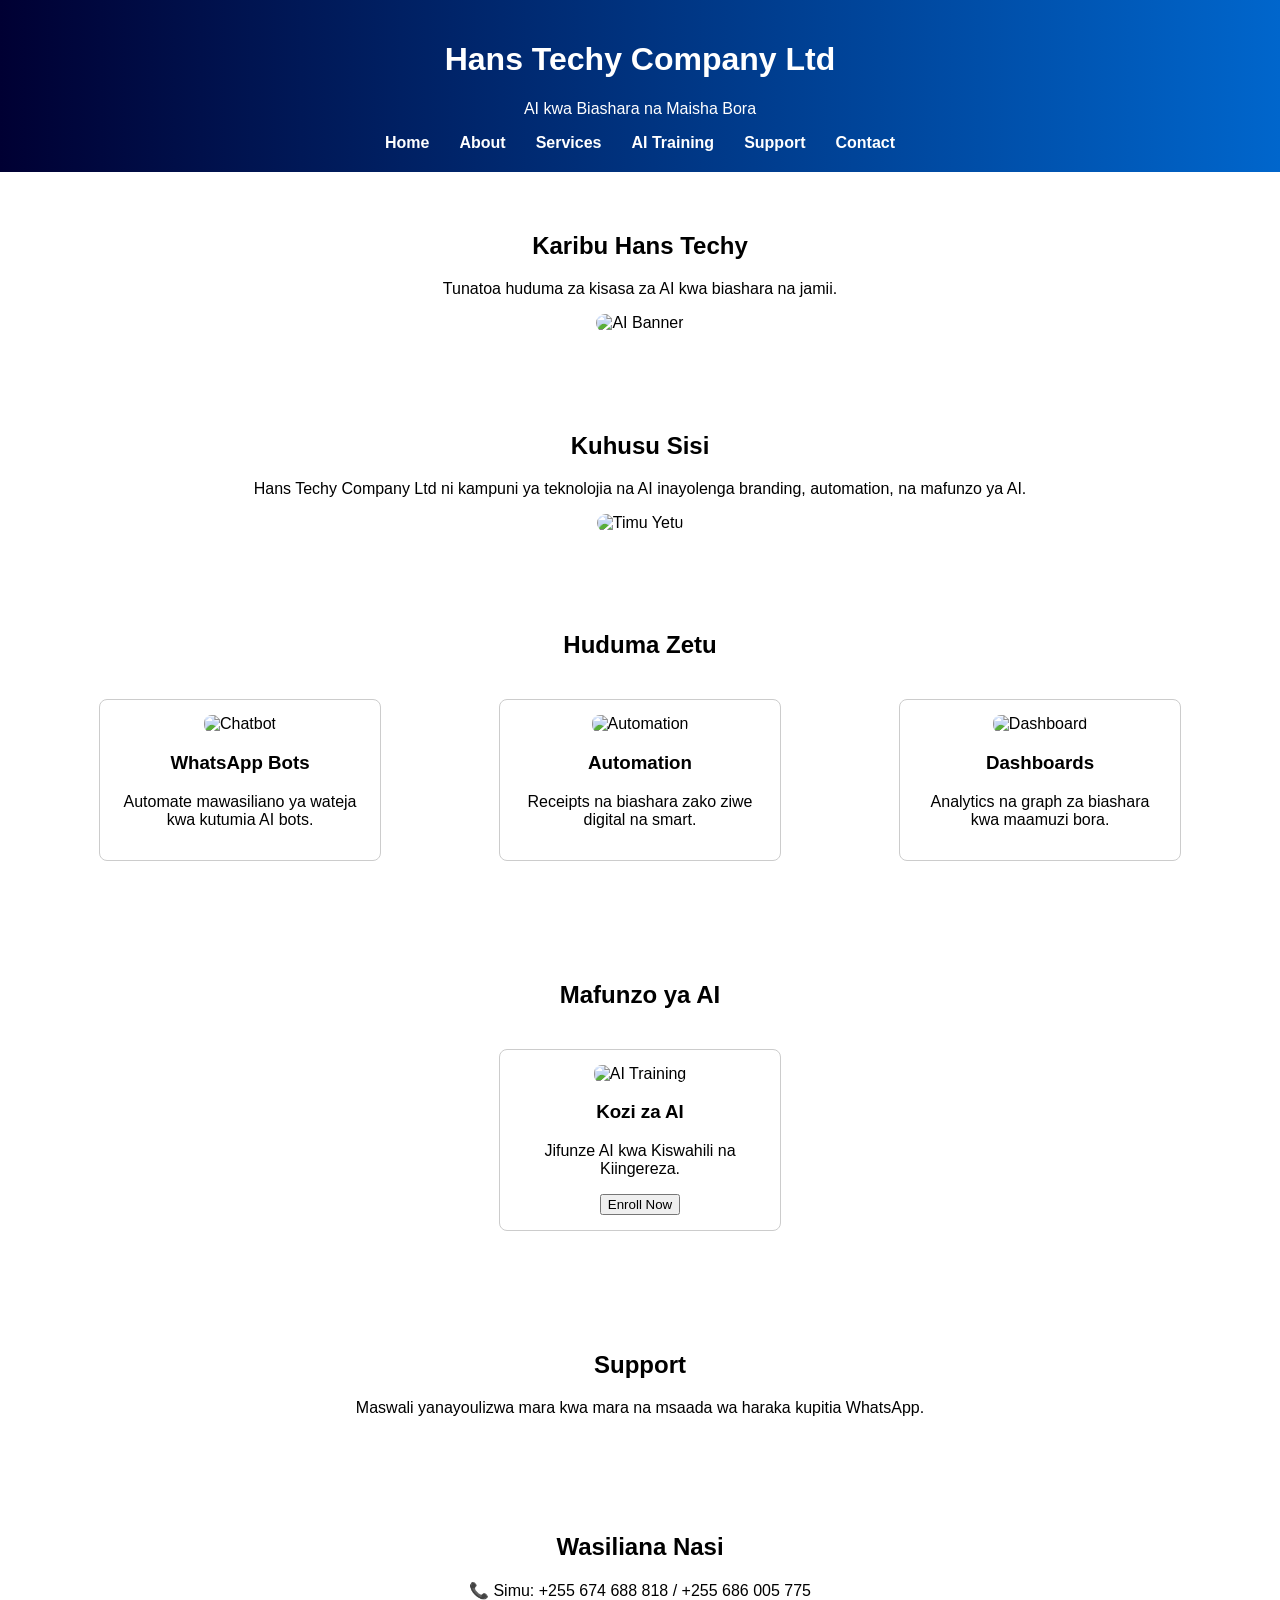
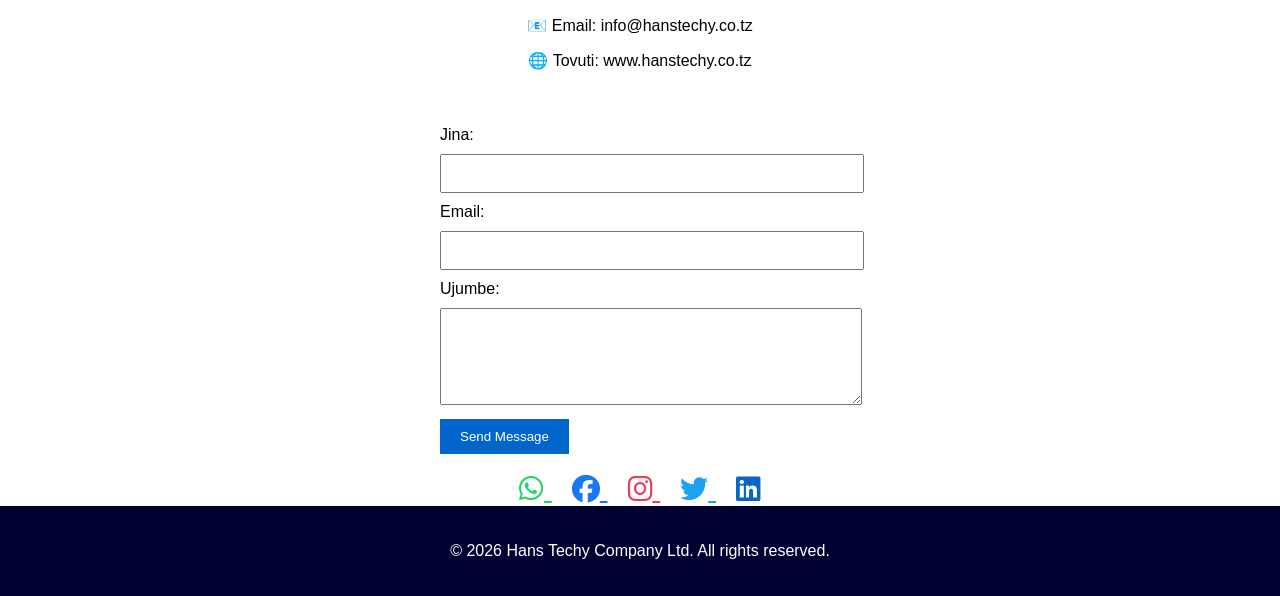
==== index.html @ b151af54 "hanstechy hanstechy" ====
<!DOCTYPE html>
<html lang="en">
<head>
    <meta charset="UTF-8">
    <meta name="viewport" content="width=device-width, initial-scale=1.0">
    <link rel="stylesheet" href="style.css">
    <script src="script.js"></script>
</head>
<body>
    <!DOCTYPE html>
<html lang="sw">
<head>
  <meta charset="UTF-8">
  <meta name="viewport" content="width=device-width, initial-scale=1.0">
  <title>Hans Techy Company Ltd - AI Services</title>
  <style>
    body { font-family: Arial, sans-serif; margin:0; padding:0; }
    header { background: linear-gradient(to right, #000033, #0066cc); color:white; padding:20px; text-align:center; }
    nav ul { list-style:none; margin:0; padding:0; display:flex; justify-content:center; }
    nav ul li { margin:0 15px; }
    nav ul li a { color:white; text-decoration:none; font-weight:bold; }
    section { padding:40px; text-align:center; }
    .services, .training { display:flex; justify-content:space-around; flex-wrap:wrap; }
    .card { width:250px; margin:20px; border:1px solid #ccc; border-radius:8px; padding:15px; }
    .card img { width:100%; border-radius:8px; }
    footer { background:#000033; color:white; text-align:center; padding:20px; }
    form { max-width:400px; margin:auto; text-align:left; }
    form input, form textarea { width:100%; padding:10px; margin:10px 0; }
    form button { background:#0066cc; color:white; padding:10px 20px; border:none; cursor:pointer; }
  </style>
</head>
<body>

<header>
  <h1>Hans Techy Company Ltd</h1>
  <p>AI kwa Biashara na Maisha Bora</p>
  <nav>
    <ul>
      <li><a href="#home">Home</a></li>
      <li><a href="#about">About</a></li>
      <li><a href="#services">Services</a></li>
      <li><a href="#training">AI Training</a></li>
      <li><a href="#support">Support</a></li>
      <li><a href="#contact">Contact</a></li>
    </ul>
  </nav>
</header>

<section id="home">
  <h2>Karibu Hans Techy</h2>
  <p>Tunatoa huduma za kisasa za AI kwa biashara na jamii.</p>
  <img src="https://i.ibb.co/nsypB0gt/7-Dom-MNb-Yu-M.jpg" alt="AI Banner" style="width:80%; border-radius:10px;">
</section>

<section id="about">
  <h2>Kuhusu Sisi</h2>
  <p>Hans Techy Company Ltd ni kampuni ya teknolojia na AI inayolenga branding, automation, na mafunzo ya AI.</p>
  <img src="https://i.ibb.co/VpCsRVrr/l7-Gcpwb5-VD.jpg" alt="Timu Yetu" style="width:50%; border-radius:10px;">
</section>

<section id="services">
  <h2>Huduma Zetu</h2>
  <div class="services">
    <div class="card">
      <img src="https://i.ibb.co/p68P328G/y-Qr-E8-YNxo1.jpg" alt="Chatbot">
      <h3>WhatsApp Bots</h3>
      <p>Automate mawasiliano ya wateja kwa kutumia AI bots.</p>
    </div>
    <div class="card">
      <img src="https://i.ibb.co/svBQygfM/z76-YGMe-CSn.jpg" alt="Automation">
      <h3>Automation</h3>
      <p>Receipts na biashara zako ziwe digital na smart.</p>
    </div>
    <div class="card">
      <img src="https://i.ibb.co/VpCsRVrr/l7-Gcpwb5-VD.jpg" alt="Dashboard">
      <h3>Dashboards</h3>
      <p>Analytics na graph za biashara kwa maamuzi bora.</p>
    </div>
  </div>
</section>

<section id="training">
  <h2>Mafunzo ya AI</h2>
  <div class="training">
    <div class="card">
      <img src="https://i.ibb.co/9L8FKBw/6-DF7-W1b2gd.jpg" alt="AI Training">
      <h3>Kozi za AI</h3>
      <p>Jifunze AI kwa Kiswahili na Kiingereza.</p>
      <button>Enroll Now</button>
    </div>
  </div>
</section>

<section id="support">
  <h2>Support</h2>
  <p>Maswali yanayoulizwa mara kwa mara na msaada wa haraka kupitia WhatsApp.</p>
</section>

<section id="contact">
  <h2>Wasiliana Nasi</h2>
    <p>📞 Simu: +255 674 688 818 / +255 686 005 775</p>
    <p>📧 Email: info@hanstechy.co.tz</p>
    <p>🌐 Tovuti: www.hanstechy.co.tz</p>
</section>
  <form>
    <label>Jina:</label>
    <input type="text" name="name" required>
    <label>Email:</label>
    <input type="email" name="email" required>
    <label>Ujumbe:</label>
    <textarea name="message" rows="5" required></textarea>
    <button type="submit">Send Message</button>
  </form>
  </div>
</section>
    <!-- Social Media -->
<div style="text-align:center; margin-top:20px;">
  <a href="https://wa.me/255674688818" target="_blank" style="margin:0 10px; font-size:28px; color:#25D366;">
    <i class="fab fa-whatsapp"></i>
  </a>
  <a href="https://facebook.com/hansTechy" target="_blank" style="margin:0 10px; font-size:28px; color:#1877F2;">
    <i class="fab fa-facebook"></i>
  </a>
  <a href="https://instagram.com/hansTechy" target="_blank" style="margin:0 10px; font-size:28px; color:#E4405F;">
    <i class="fab fa-instagram"></i>
  </a>
  <a href="https://twitter.com/hansTechy" target="_blank" style="margin:0 10px; font-size:28px; color:#1DA1F2;">
    <i class="fab fa-twitter"></i>
  </a>
  <a href="https://linkedin.com/company/hansTechy" target="_blank" style="margin:0 10px; font-size:28px; color:#0A66C2;">
    <i class="fab fa-linkedin"></i>
  </a>
</div>

<!-- Font Awesome link -->
<link rel="stylesheet" href="https://cdnjs.cloudflare.com/ajax/libs/font-awesome/6.5.0/css/all.min.css">

    
<footer>
  <p>&copy; 2026 Hans Techy Company Ltd. All rights reserved.</p>
</footer>

</body>
</html>
</body>
</html>
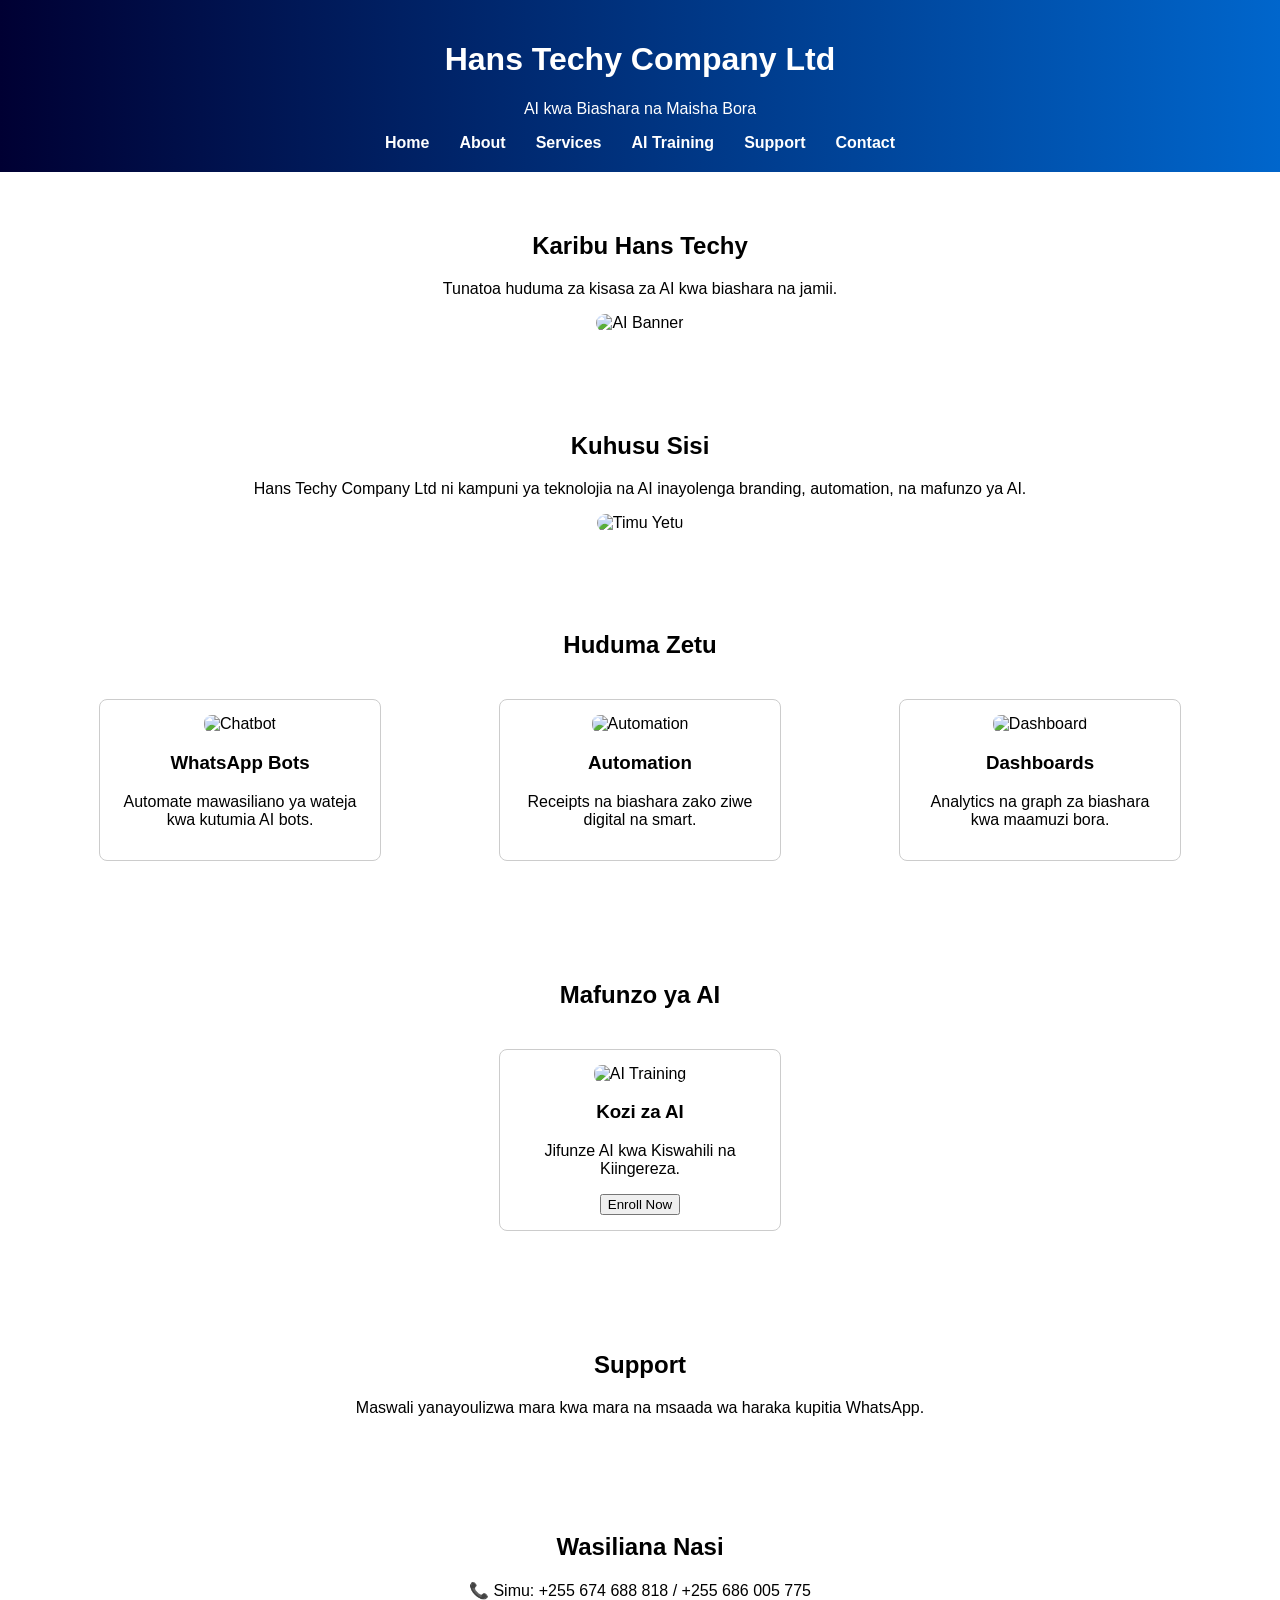
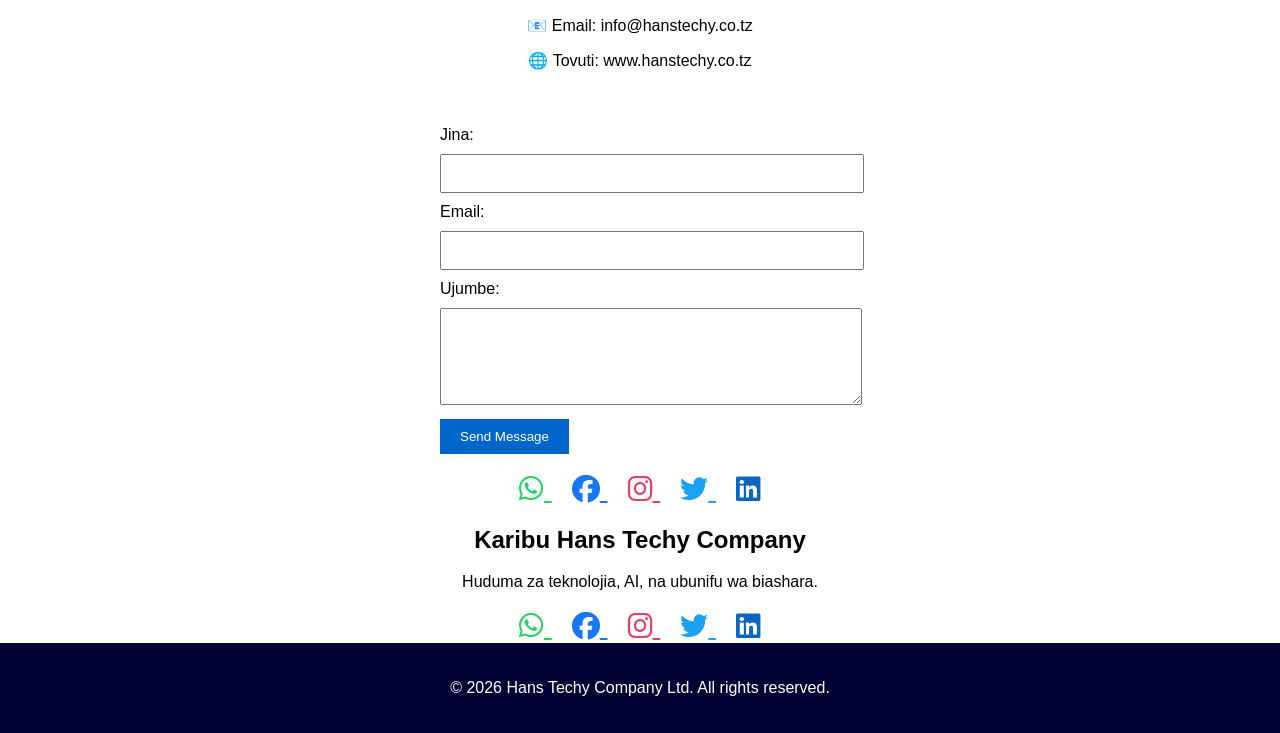
==== commit 4042e340: "hanstechy hanstechy" ====
--- a/index.html
+++ b/index.html
@@ -1,5 +1,5 @@
 <!DOCTYPE html>
-<html lang="en">
+<html lang="swa">
 <head>
     <meta charset="UTF-8">
     <meta name="viewport" content="width=device-width, initial-scale=1.0">
@@ -98,7 +98,8 @@
 
 <section id="contact">
   <h2>Wasiliana Nasi</h2>
-    <p>📞 Simu: +255 674 688 818 / +255 686 005 775</p>
+    <p>📞 Simu: +255 674 688 818 /
+                +255 686 005 775</p>
     <p>📧 Email: info@hanstechy.co.tz</p>
     <p>🌐 Tovuti: www.hanstechy.co.tz</p>
 </section>
@@ -135,7 +136,54 @@
 <!-- Font Awesome link -->
 <link rel="stylesheet" href="https://cdnjs.cloudflare.com/ajax/libs/font-awesome/6.5.0/css/all.min.css">
 
-    
+<!DOCTYPE html>
+<html lang="sw">
+<head>
+  <meta charset="UTF-8">
+  <meta name="viewport" content="width=device-width, initial-scale=1.0">
+  <title>Hans Techy Company</title>
+
+  <!-- Manifest -->
+  <link rel="manifest" href="manifest.json">
+  <meta name="theme-color" content="#007bff">
+
+  <!-- Font Awesome kwa icons -->
+  <link rel="stylesheet" href="https://cdnjs.cloudflare.com/ajax/libs/font-awesome/6.5.0/css/all.min.css">
+</head>
+<body style="text-align:center; font-family:sans-serif;">
+
+  <h2>Karibu Hans Techy Company</h2>
+  <p>Huduma za teknolojia, AI, na ubunifu wa biashara.</p>
+
+  <!-- Social Media Icons -->
+  <div style="margin-top:20px;">
+    <a href="https://wa.me/255674688818" target="_blank" style="margin:0 10px; font-size:28px; color:#25D366;">
+      <i class="fab fa-whatsapp"></i>
+    </a>
+    <a href="https://facebook.com/hansTechy" target="_blank" style="margin:0 10px; font-size:28px; color:#1877F2;">
+      <i class="fab fa-facebook"></i>
+    </a>
+    <a href="https://instagram.com/hansTechy" target="_blank" style="margin:0 10px; font-size:28px; color:#E4405F;">
+      <i class="fab fa-instagram"></i>
+    </a>
+    <a href="https://twitter.com/hansTechy" target="_blank" style="margin:0 10px; font-size:28px; color:#1DA1F2;">
+      <i class="fab fa-twitter"></i>
+    </a>
+    <a href="https://linkedin.com/company/hansTechy" target="_blank" style="margin:0 10px; font-size:28px; color:#0A66C2;">
+      <i class="fab fa-linkedin"></i>
+    </a>
+  </div>
+
+  <script>
+    // Register Service Worker
+    if ('serviceWorker' in navigator) {
+      navigator.serviceWorker.register('/service-worker.js')
+        .then(() => console.log("Service Worker registered"));
+    }
+  </script>
+
+</body>
+</html>    
 <footer>
   <p>&copy; 2026 Hans Techy Company Ltd. All rights reserved.</p>
 </footer>
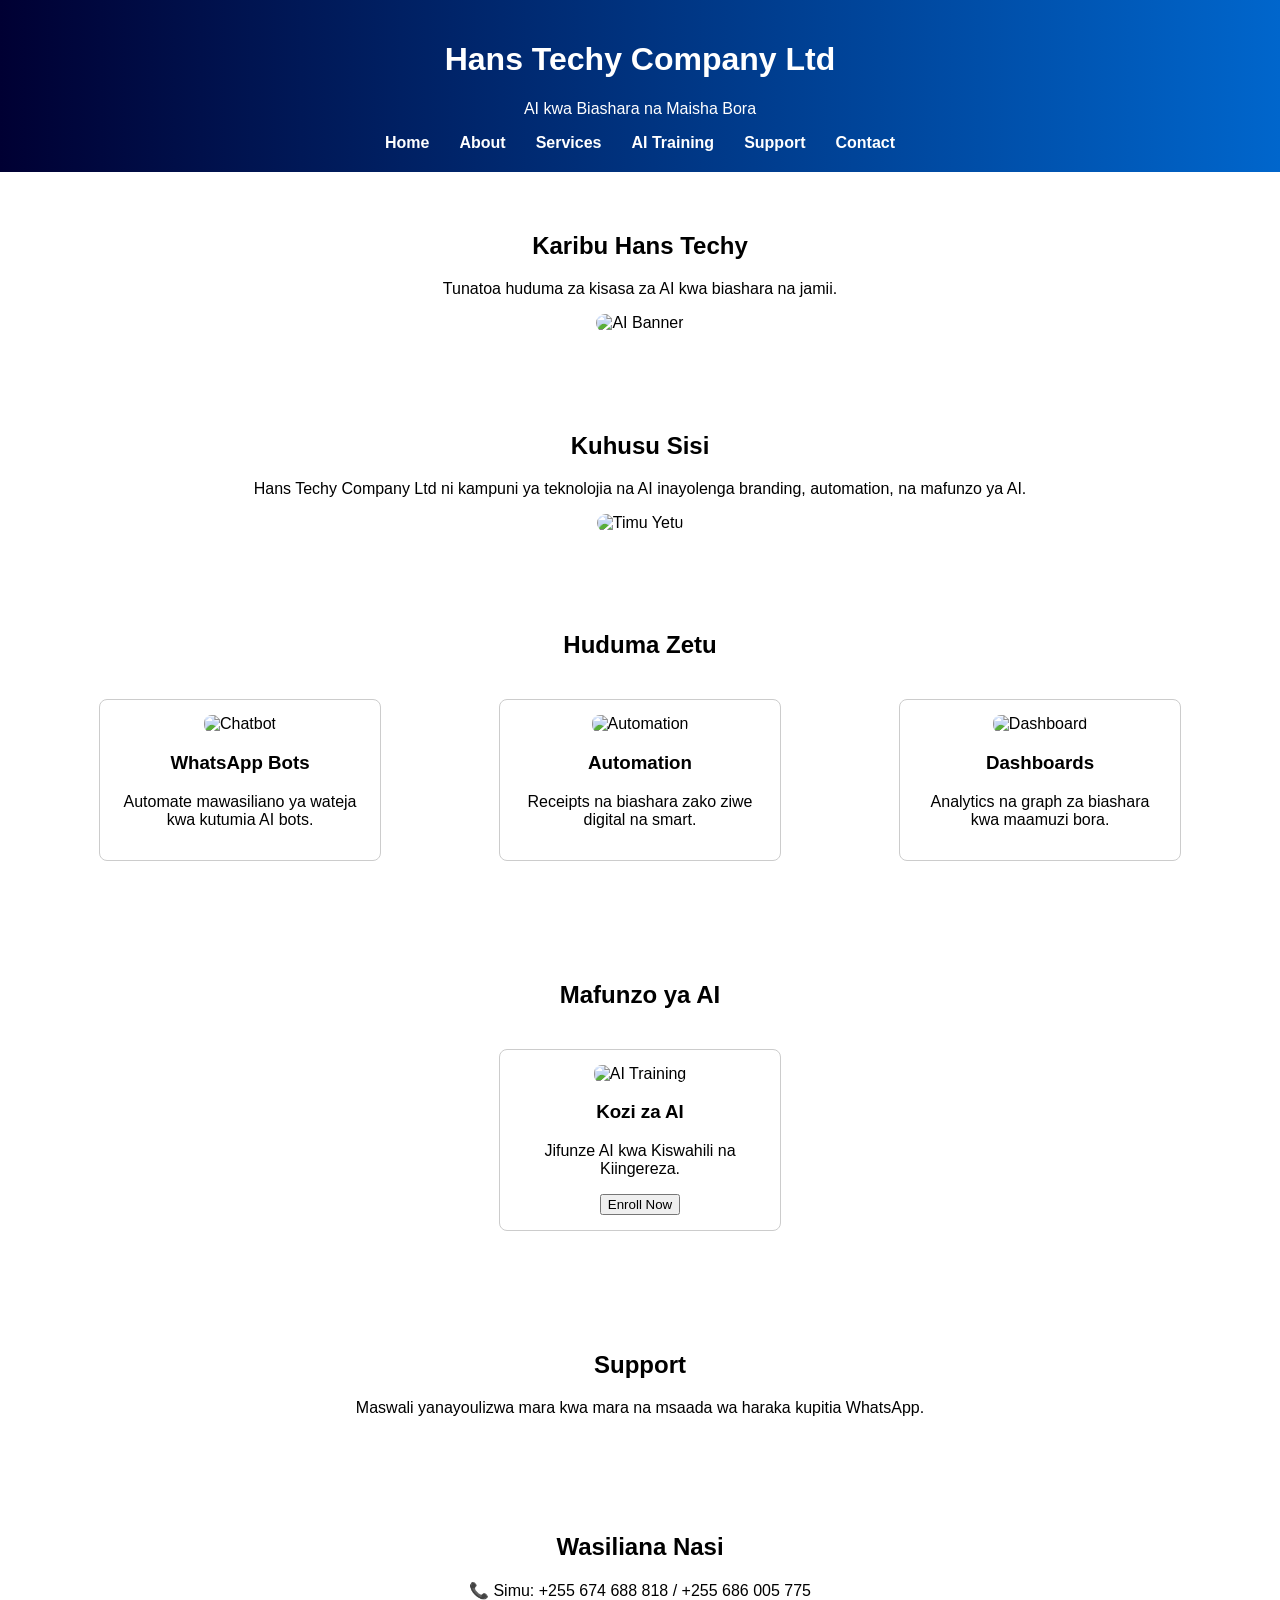
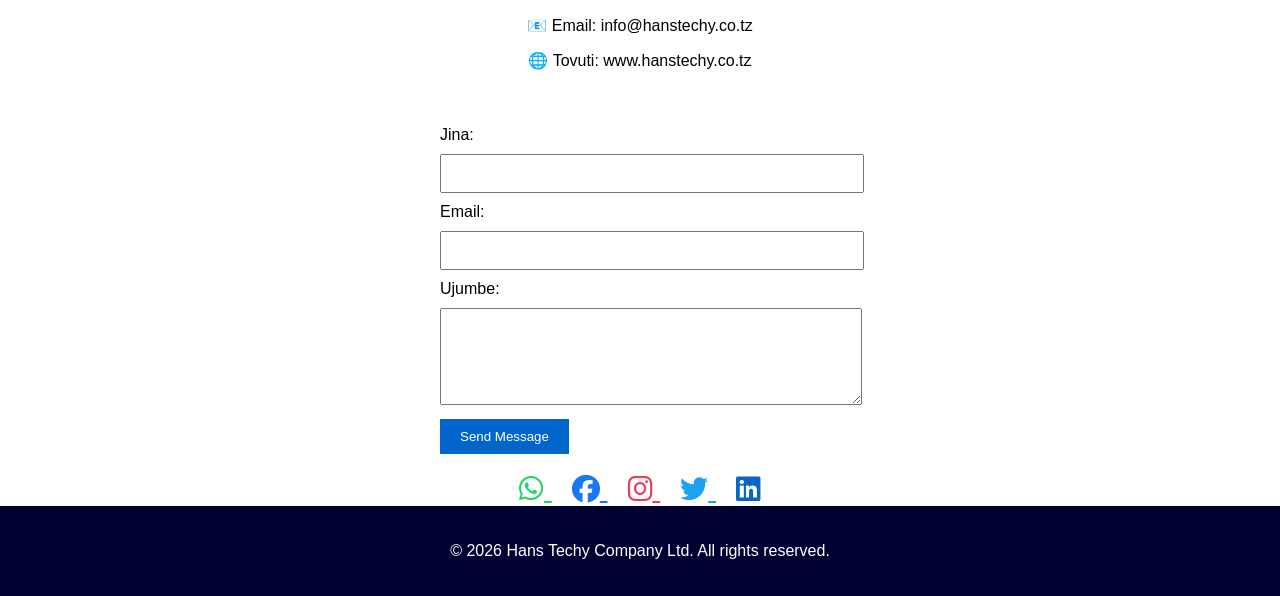
==== commit b0a39569: "hanstechy hanstechy" ====
--- a/index.html
+++ b/index.html
@@ -136,59 +136,9 @@
 <!-- Font Awesome link -->
 <link rel="stylesheet" href="https://cdnjs.cloudflare.com/ajax/libs/font-awesome/6.5.0/css/all.min.css">
 
-<!DOCTYPE html>
-<html lang="sw">
-<head>
-  <meta charset="UTF-8">
-  <meta name="viewport" content="width=device-width, initial-scale=1.0">
-  <title>Hans Techy Company</title>
-
-  <!-- Manifest -->
-  <link rel="manifest" href="manifest.json">
-  <meta name="theme-color" content="#007bff">
-
-  <!-- Font Awesome kwa icons -->
-  <link rel="stylesheet" href="https://cdnjs.cloudflare.com/ajax/libs/font-awesome/6.5.0/css/all.min.css">
-</head>
-<body style="text-align:center; font-family:sans-serif;">
-
-  <h2>Karibu Hans Techy Company</h2>
-  <p>Huduma za teknolojia, AI, na ubunifu wa biashara.</p>
-
-  <!-- Social Media Icons -->
-  <div style="margin-top:20px;">
-    <a href="https://wa.me/255674688818" target="_blank" style="margin:0 10px; font-size:28px; color:#25D366;">
-      <i class="fab fa-whatsapp"></i>
-    </a>
-    <a href="https://facebook.com/hansTechy" target="_blank" style="margin:0 10px; font-size:28px; color:#1877F2;">
-      <i class="fab fa-facebook"></i>
-    </a>
-    <a href="https://instagram.com/hansTechy" target="_blank" style="margin:0 10px; font-size:28px; color:#E4405F;">
-      <i class="fab fa-instagram"></i>
-    </a>
-    <a href="https://twitter.com/hansTechy" target="_blank" style="margin:0 10px; font-size:28px; color:#1DA1F2;">
-      <i class="fab fa-twitter"></i>
-    </a>
-    <a href="https://linkedin.com/company/hansTechy" target="_blank" style="margin:0 10px; font-size:28px; color:#0A66C2;">
-      <i class="fab fa-linkedin"></i>
-    </a>
-  </div>
-
-  <script>
-    // Register Service Worker
-    if ('serviceWorker' in navigator) {
-      navigator.serviceWorker.register('/service-worker.js')
-        .then(() => console.log("Service Worker registered"));
-    }
-  </script>
-
-</body>
-</html>    
 <footer>
   <p>&copy; 2026 Hans Techy Company Ltd. All rights reserved.</p>
 </footer>
 
 </body>
 </html>
-</body>
-</html>
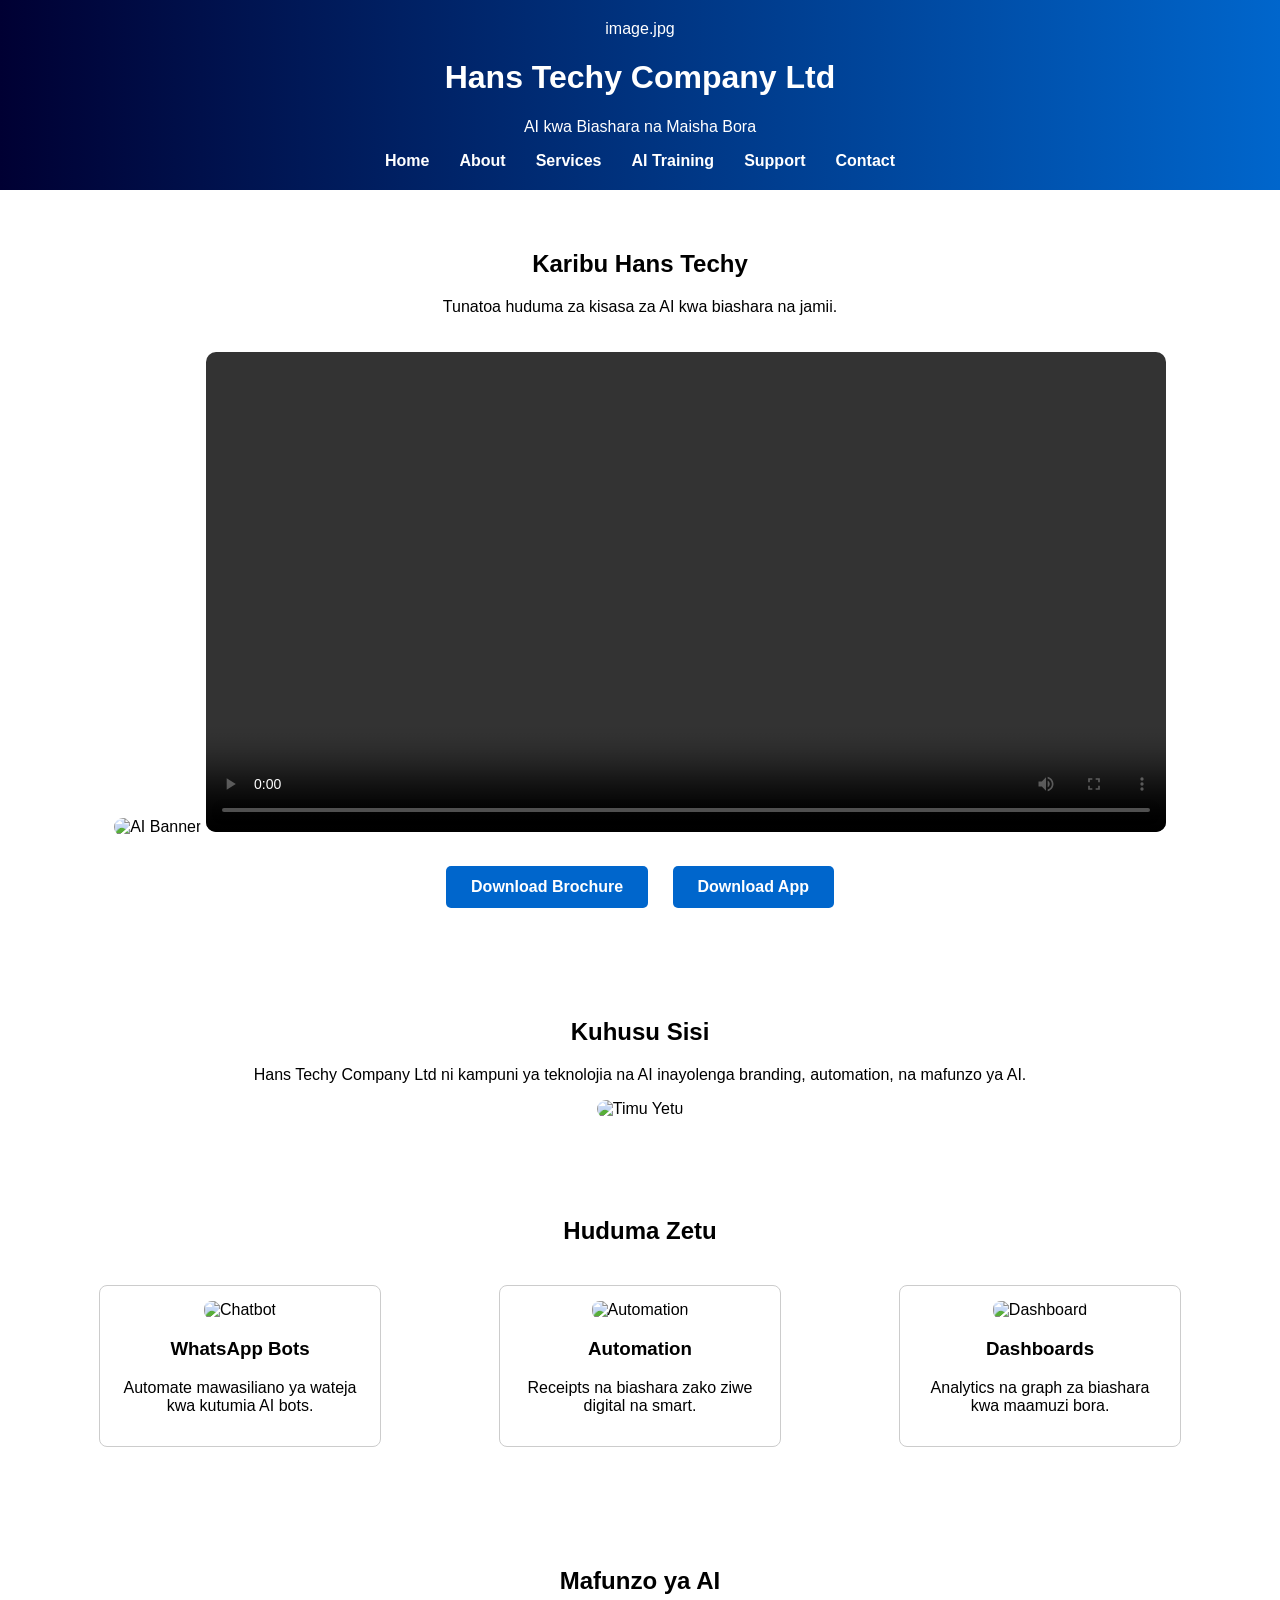
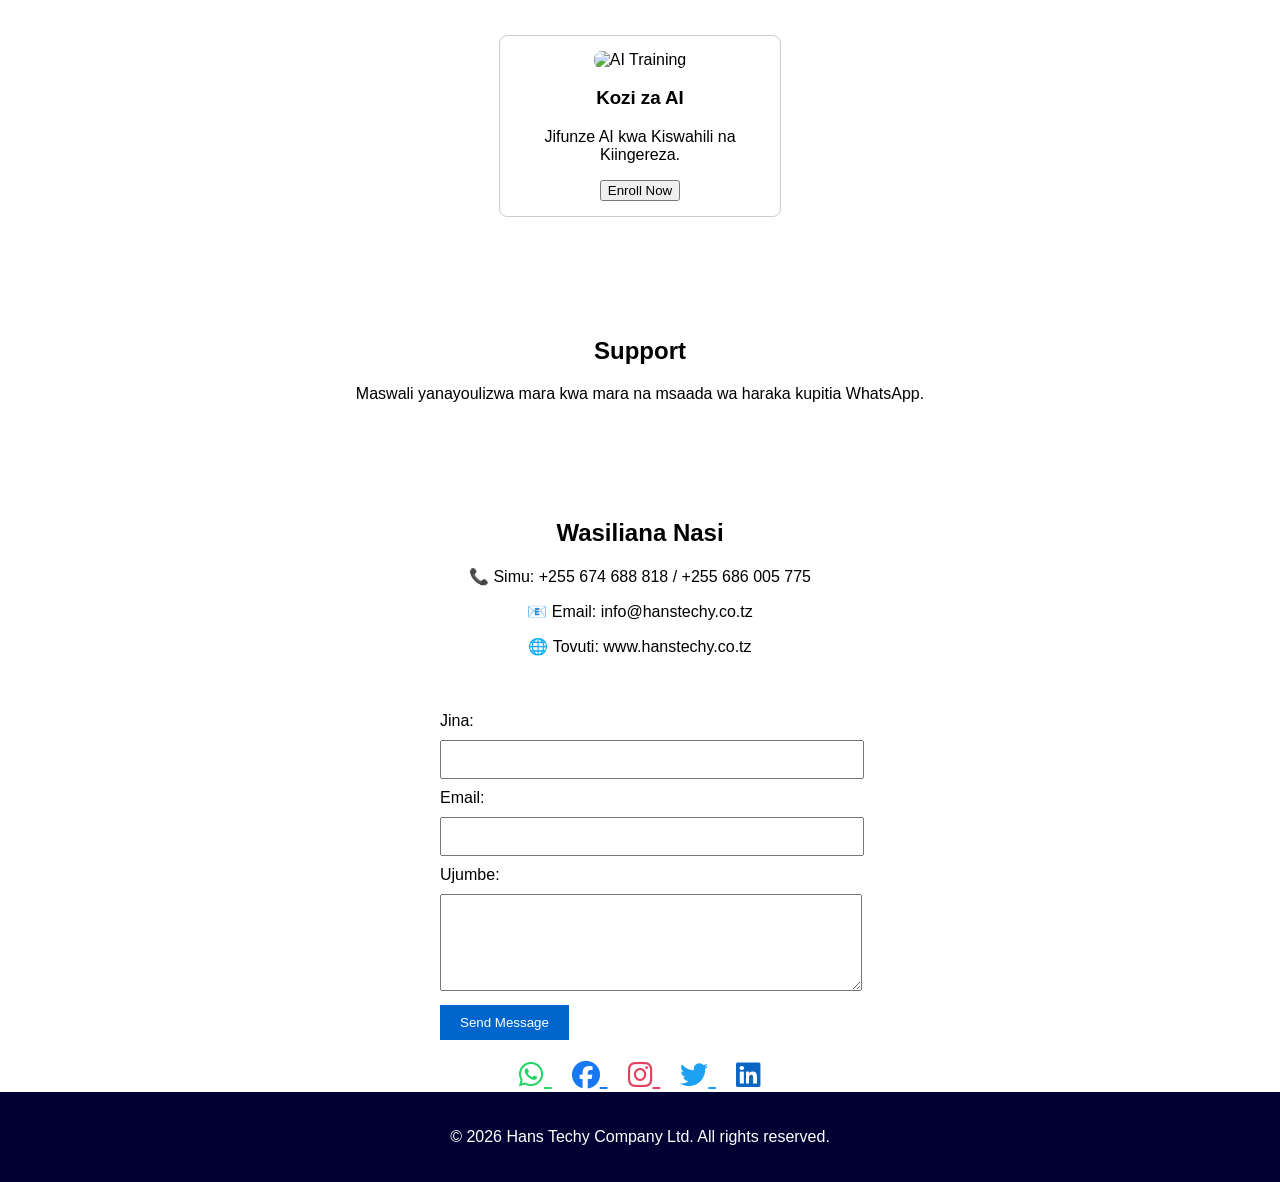
==== commit ab9f7a50: "hanstechy hanstechy" ====
--- a/index.html
+++ b/index.html
@@ -1,18 +1,9 @@
 <!DOCTYPE html>
-<html lang="swa">
-<head>
-    <meta charset="UTF-8">
-    <meta name="viewport" content="width=device-width, initial-scale=1.0">
-    <link rel="stylesheet" href="style.css">
-    <script src="script.js"></script>
-</head>
-<body>
-    <!DOCTYPE html>
 <html lang="sw">
 <head>
   <meta charset="UTF-8">
   <meta name="viewport" content="width=device-width, initial-scale=1.0">
-  <title>Hans Techy Company Ltd - AI Services</title>
+  <title>Hanstechy</title>
   <style>
     body { font-family: Arial, sans-serif; margin:0; padding:0; }
     header { background: linear-gradient(to right, #000033, #0066cc); color:white; padding:20px; text-align:center; }
@@ -27,11 +18,14 @@
     form { max-width:400px; margin:auto; text-align:left; }
     form input, form textarea { width:100%; padding:10px; margin:10px 0; }
     form button { background:#0066cc; color:white; padding:10px 20px; border:none; cursor:pointer; }
+    .download-btn { background:#0066cc; color:white; padding:12px 25px; border-radius:5px; text-decoration:none; font-weight:bold; margin:10px; display:inline-block; }
+    .download-btn:hover { background:#004080; }
   </style>
 </head>
 <body>
 
 <header>
+  <logo>image.jpg</logo>
   <h1>Hans Techy Company Ltd</h1>
   <p>AI kwa Biashara na Maisha Bora</p>
   <nav>
@@ -49,7 +43,23 @@
 <section id="home">
   <h2>Karibu Hans Techy</h2>
   <p>Tunatoa huduma za kisasa za AI kwa biashara na jamii.</p>
-  <img src="https://i.ibb.co/nsypB0gt/7-Dom-MNb-Yu-M.jpg" alt="AI Banner" style="width:80%; border-radius:10px;">
+  <img src="https://i.ibb.co/w5S7GWH/D3-Oew-UNAZY.jpg" alt="AI Banner" style="width:80%; border-radius:10px;">
+
+  <!-- Video Section -->
+  <video width="80%" controls style="border-radius:10px; margin-top:20px;">
+    <source src="video/hans-techy-intro.mp4" type="video/mp4">
+    Browser yako haiwezi kuonyesha video hii.
+  </video>
+
+  <!-- Download Buttons -->
+  <div style="margin-top:20px;">
+    <a href="downloads/hans-techy-brochure.pdf" download class="download-btn">
+      Download Brochure
+    </a>
+    <a href="downloads/hans-techy-app.apk" download class="download-btn">
+      Download App
+    </a>
+  </div>
 </section>
 
 <section id="about">
@@ -112,9 +122,8 @@
     <textarea name="message" rows="5" required></textarea>
     <button type="submit">Send Message</button>
   </form>
-  </div>
-</section>
-    <!-- Social Media -->
+
+<!-- Social Media -->
 <div style="text-align:center; margin-top:20px;">
   <a href="https://wa.me/255674688818" target="_blank" style="margin:0 10px; font-size:28px; color:#25D366;">
     <i class="fab fa-whatsapp"></i>
@@ -141,4 +150,4 @@
 </footer>
 
 </body>
-</html>
+</html> 
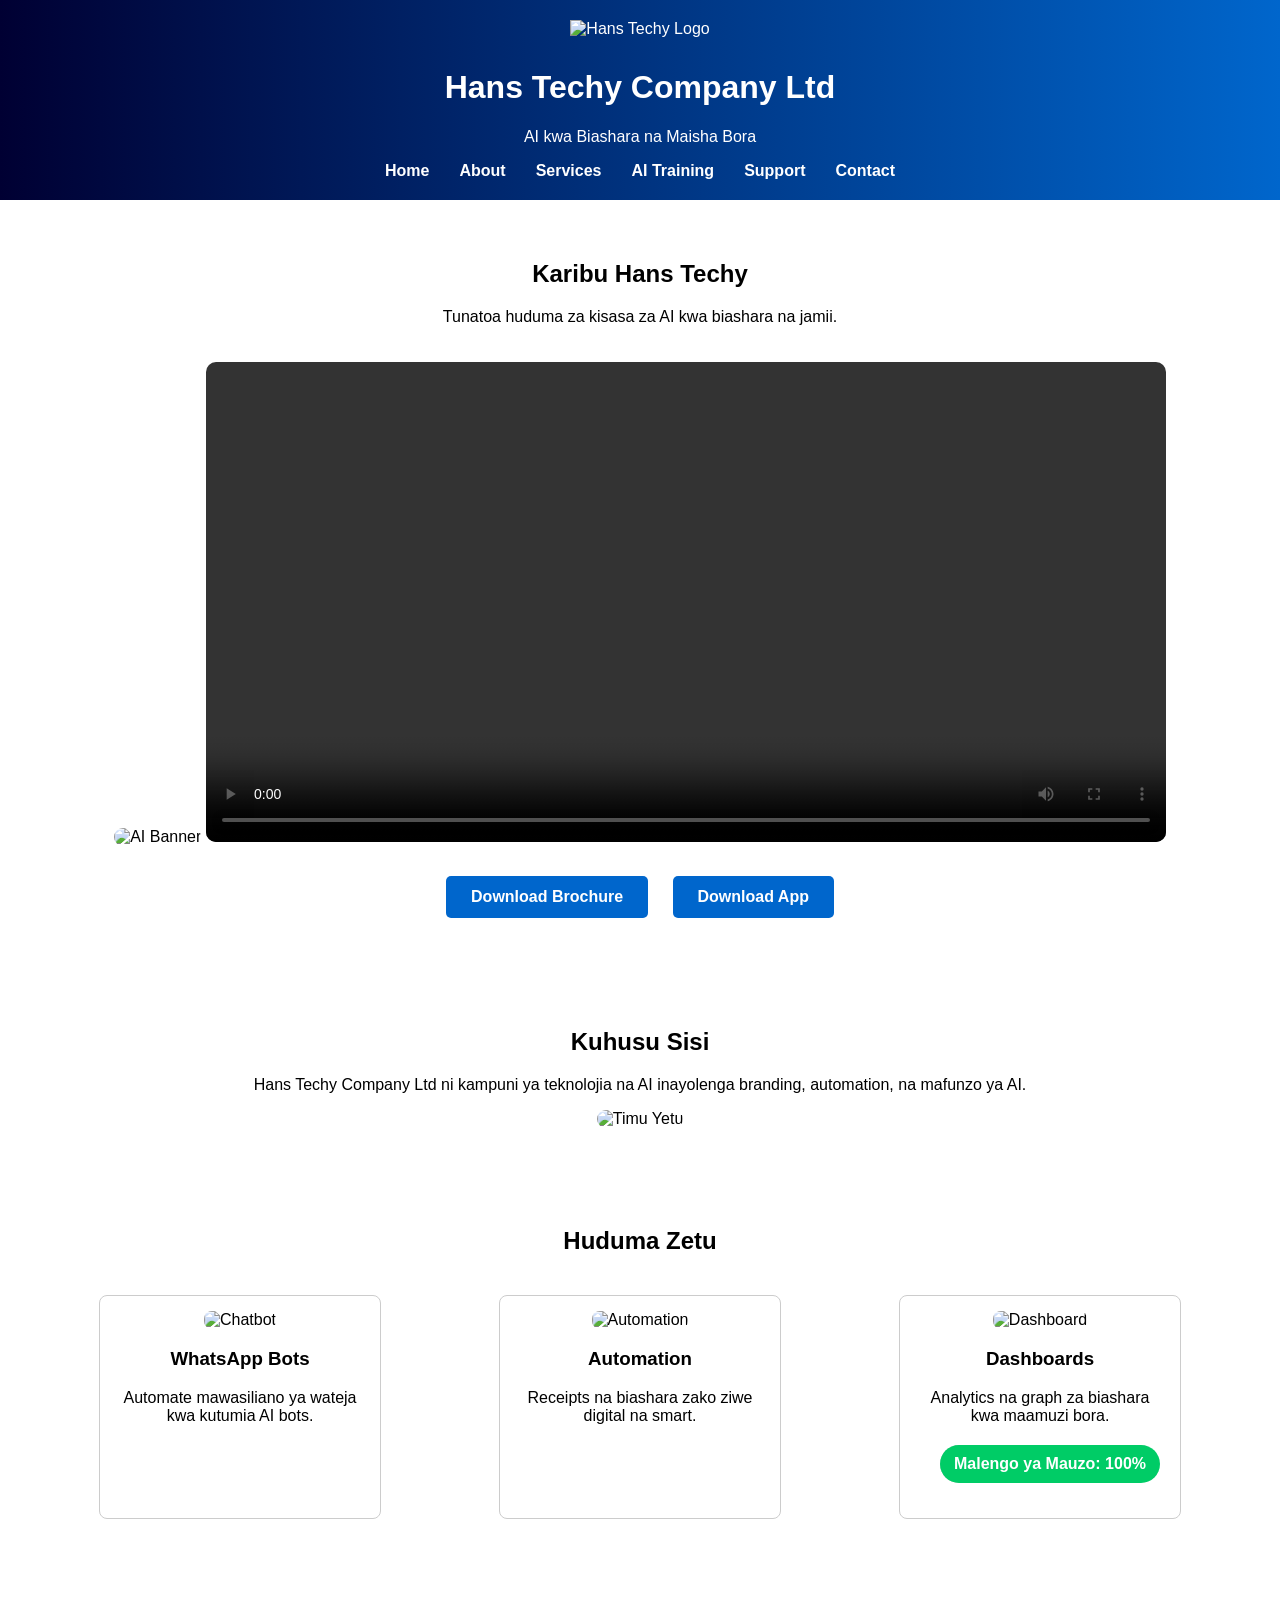
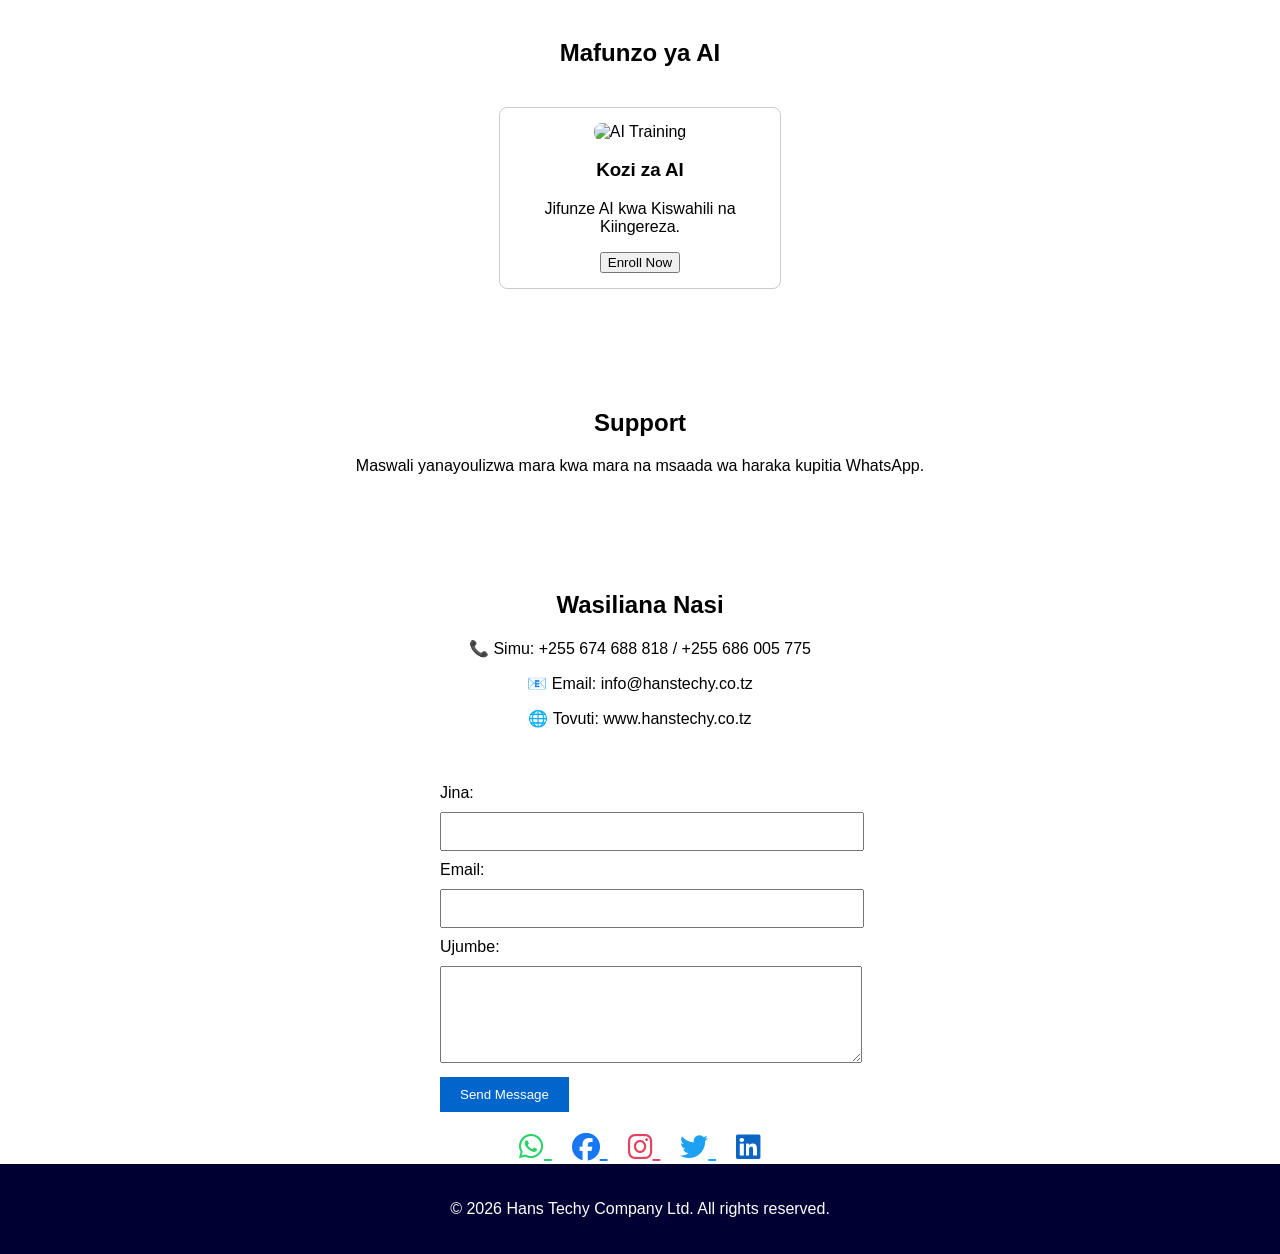
==== commit e910940c: "hanstechy hanstechy" ====
--- a/index.html
+++ b/index.html
@@ -3,7 +3,7 @@
 <head>
   <meta charset="UTF-8">
   <meta name="viewport" content="width=device-width, initial-scale=1.0">
-  <title>Hanstechy</title>
+  <title>Hans Techy Company Ltd - AI Services</title>
   <style>
     body { font-family: Arial, sans-serif; margin:0; padding:0; }
     header { background: linear-gradient(to right, #000033, #0066cc); color:white; padding:20px; text-align:center; }
@@ -20,12 +20,16 @@
     form button { background:#0066cc; color:white; padding:10px 20px; border:none; cursor:pointer; }
     .download-btn { background:#0066cc; color:white; padding:12px 25px; border-radius:5px; text-decoration:none; font-weight:bold; margin:10px; display:inline-block; }
     .download-btn:hover { background:#004080; }
+    .progress-container { width:80%; background:#ccc; border-radius:20px; margin:20px auto; }
+    .progress-bar { width:100%; background:#00cc66; padding:10px; border-radius:20px; color:white; font-weight:bold; }
+    .logo { width:120px; margin-bottom:10px; }
   </style>
 </head>
 <body>
 
 <header>
-  <logo>image.jpg</logo>
+  <!-- Logo -->
+  <img src="images/hans-logo.png" alt="Hans Techy Logo" class="logo">
   <h1>Hans Techy Company Ltd</h1>
   <p>AI kwa Biashara na Maisha Bora</p>
   <nav>
@@ -85,6 +89,10 @@
       <img src="https://i.ibb.co/VpCsRVrr/l7-Gcpwb5-VD.jpg" alt="Dashboard">
       <h3>Dashboards</h3>
       <p>Analytics na graph za biashara kwa maamuzi bora.</p>
+      <!-- Progress Bar -->
+      <div class="progress-container">
+        <div class="progress-bar">Malengo ya Mauzo: 100%</div>
+      </div>
     </div>
   </div>
 </section>
@@ -150,4 +158,4 @@
 </footer>
 
 </body>
-</html> 
+      </html>
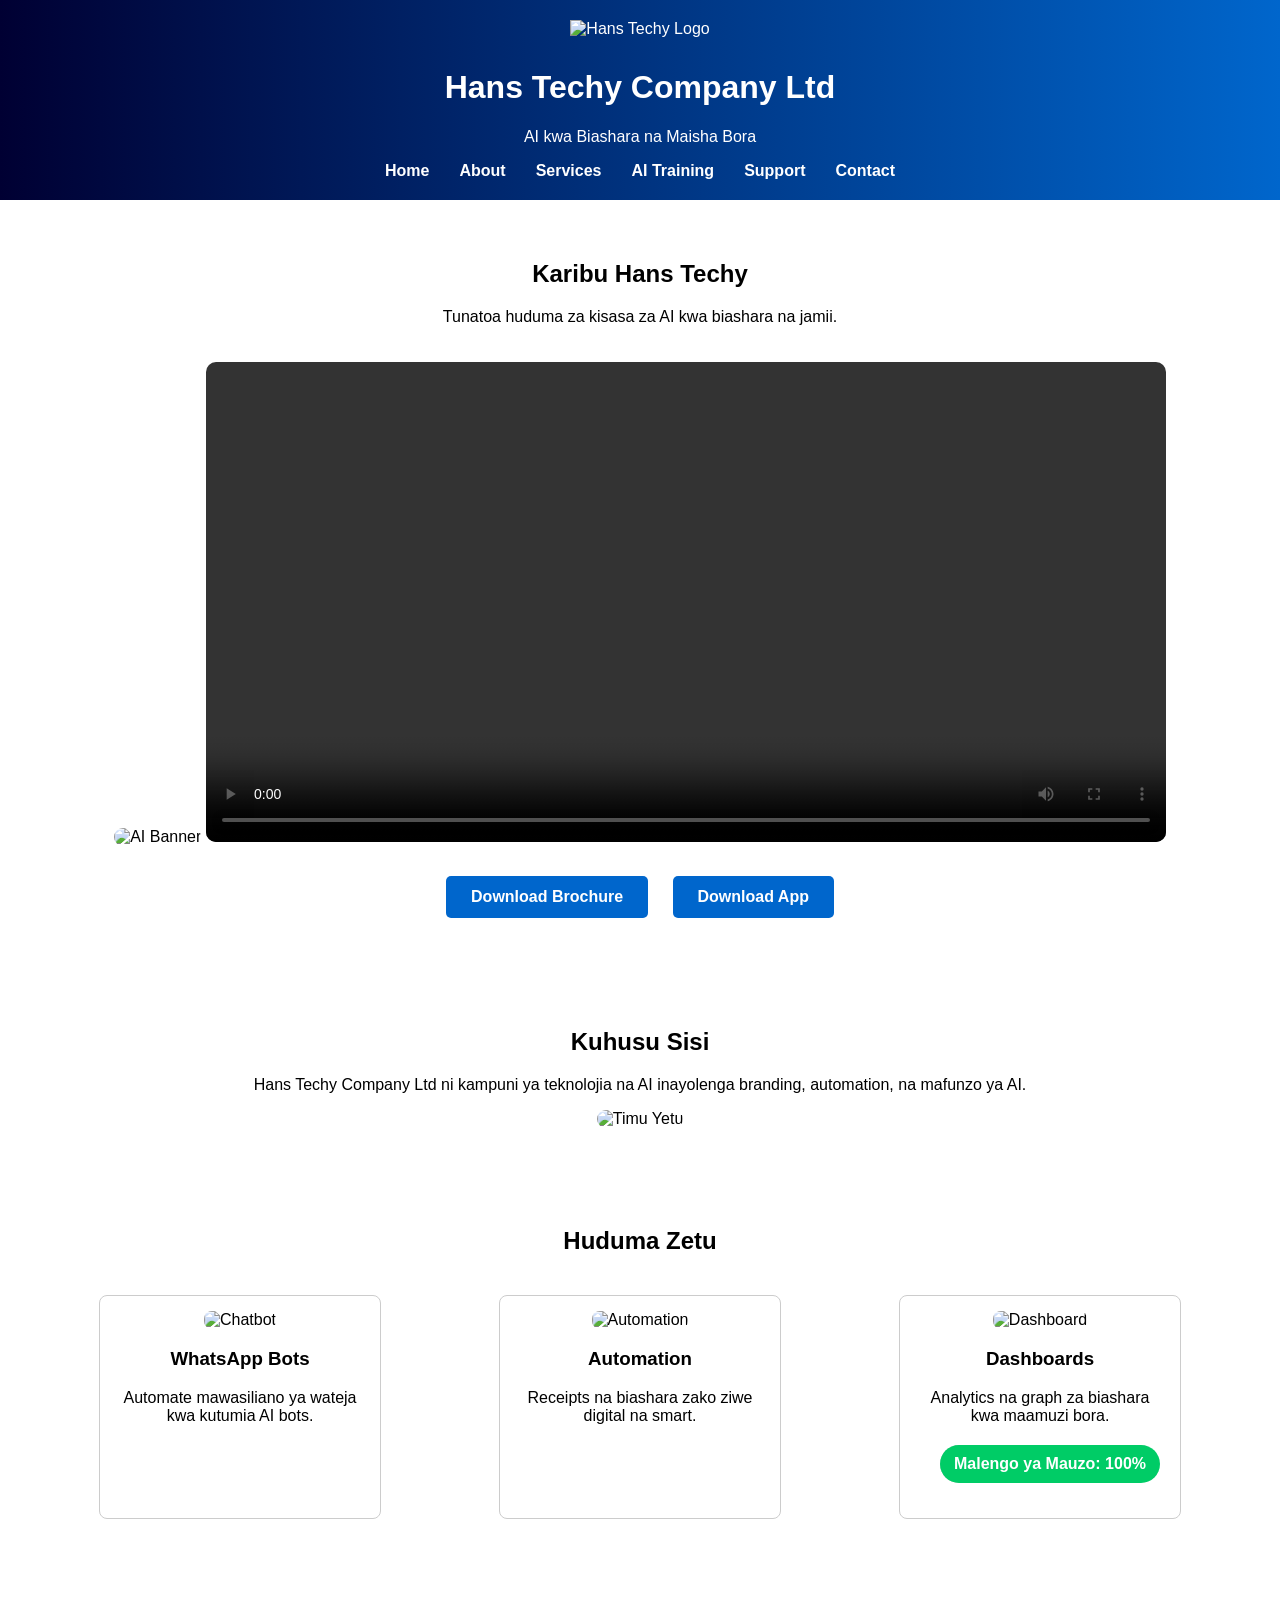
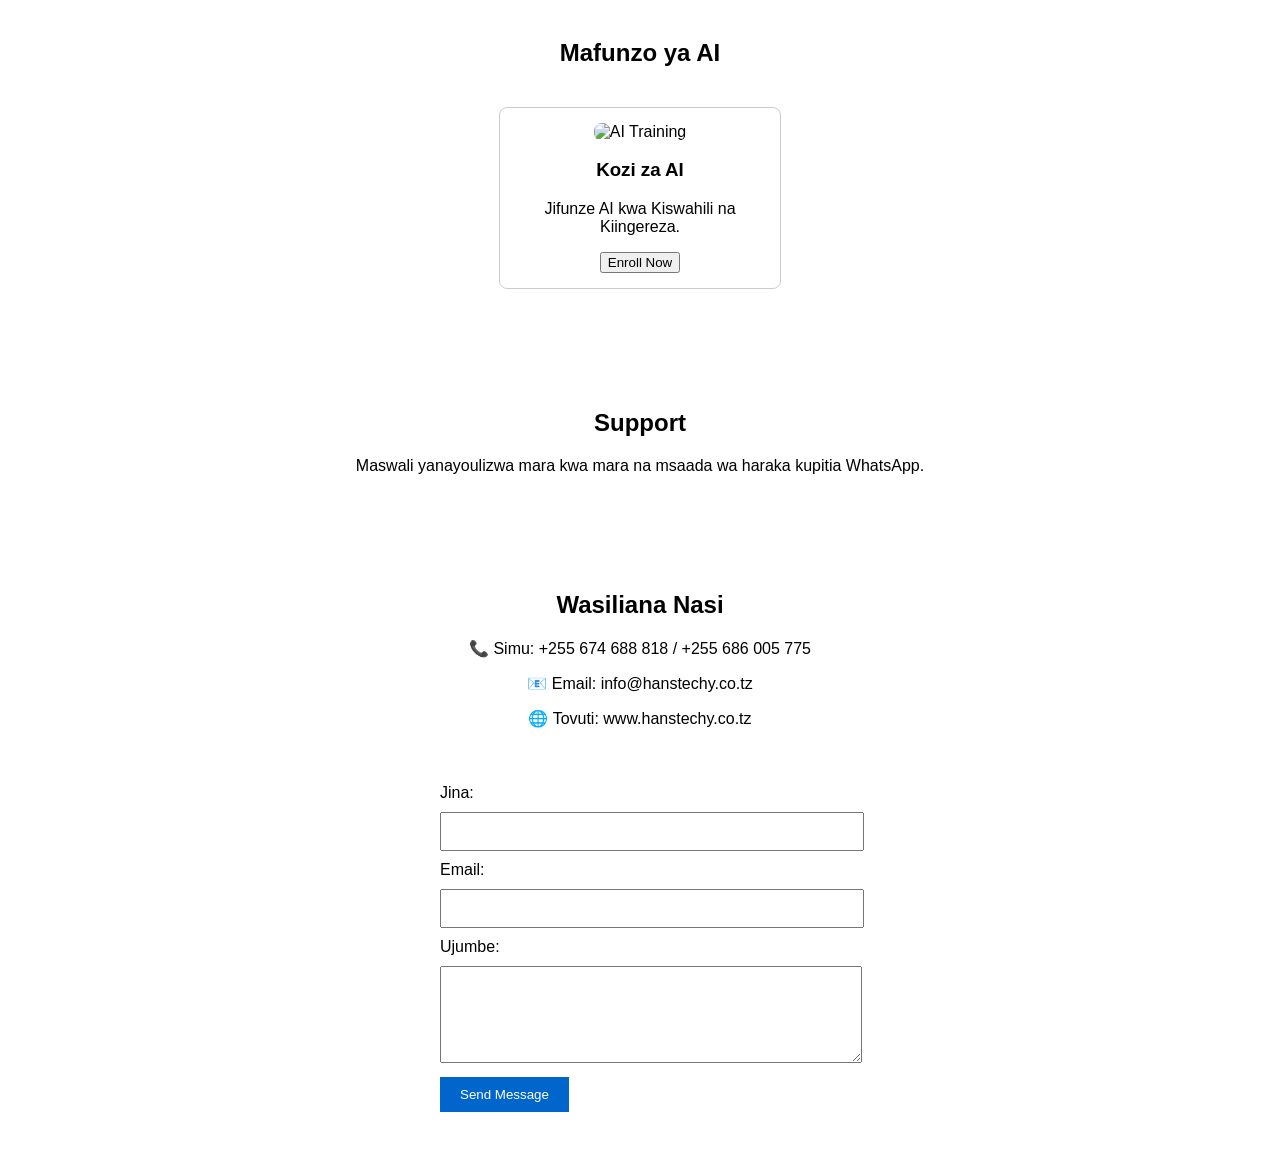
==== commit c031616b: "Update index.html with manifest and style changes Added manifest link and theme color meta tag. Upda" ====
--- a/index.html
+++ b/index.html
@@ -4,6 +4,8 @@
   <meta charset="UTF-8">
   <meta name="viewport" content="width=device-width, initial-scale=1.0">
   <title>Hans Techy Company Ltd - AI Services</title>
+  <link rel="manifest" href="manifest.json">
+  <meta name="theme-color" content="#007bff">
   <style>
     body { font-family: Arial, sans-serif; margin:0; padding:0; }
     header { background: linear-gradient(to right, #000033, #0066cc); color:white; padding:20px; text-align:center; }
@@ -60,7 +62,7 @@
     <a href="downloads/hans-techy-brochure.pdf" download class="download-btn">
       Download Brochure
     </a>
-    <a href="downloads/hans-techy-app.apk" download class="download-btn">
+    <a href="downloads/hans-techy-app.apk" class="download-btn">
       Download App
     </a>
   </div>
@@ -148,14 +150,4 @@
   <a href="https://linkedin.com/company/hansTechy" target="_blank" style="margin:0 10px; font-size:28px; color:#0A66C2;">
     <i class="fab fa-linkedin"></i>
   </a>
-</div>
-
-<!-- Font Awesome link -->
-<link rel="stylesheet" href="https://cdnjs.cloudflare.com/ajax/libs/font-awesome/6.5.0/css/all.min.css">
-
-<footer>
-  <p>&copy; 2026 Hans Techy Company Ltd. All rights reserved.</p>
-</footer>
-
-</body>
-      </html>
+</
